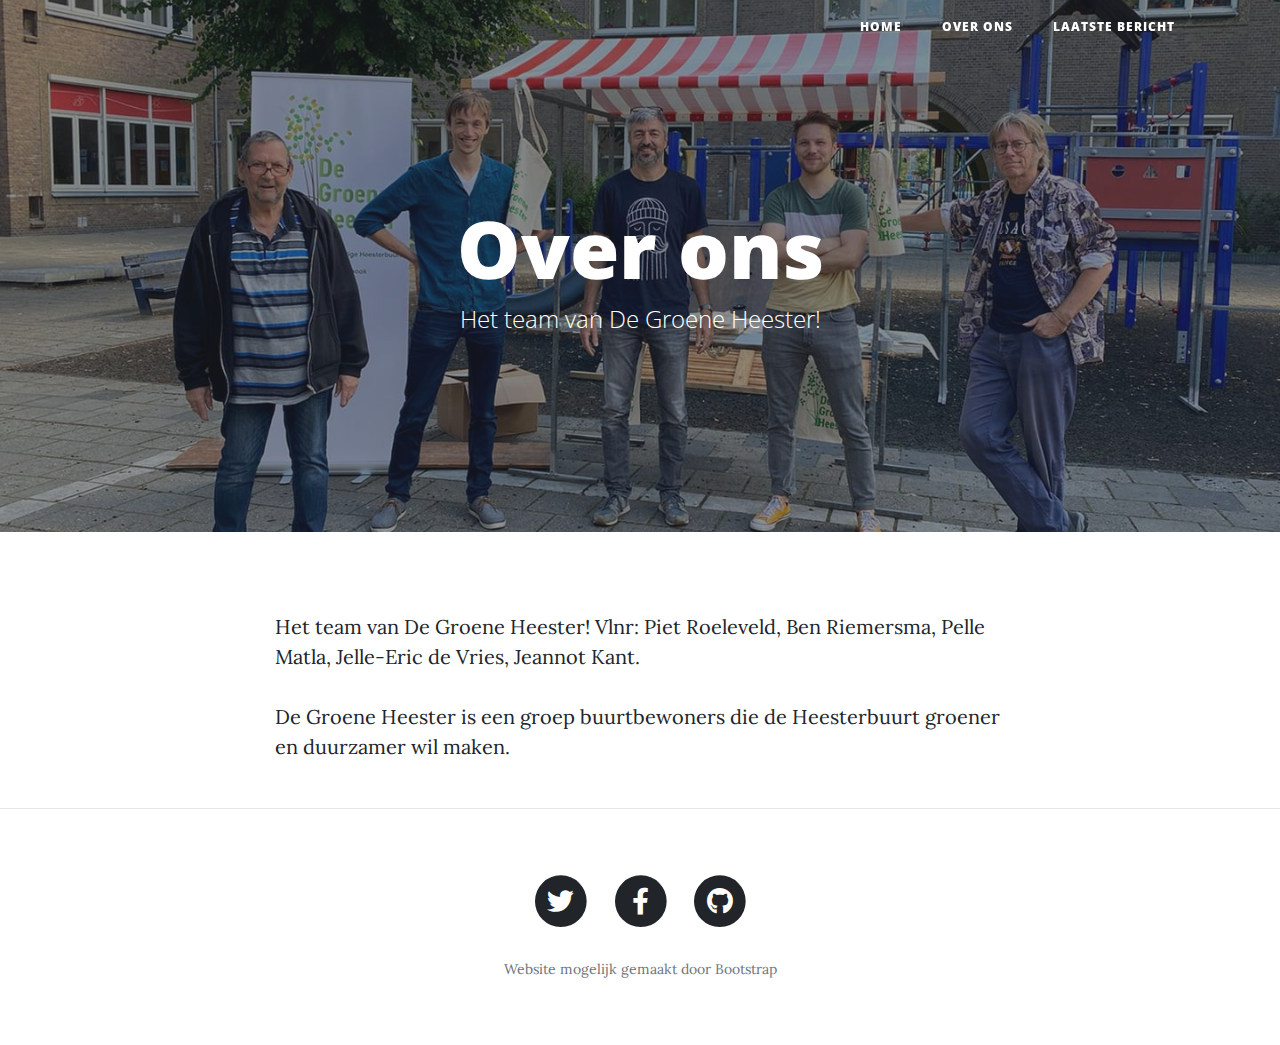
==== startbootstrap-clean-blog-gh-pages/about.html @ 038c3835 "first commit" ====
<!DOCTYPE html>
<html lang="en">

<head>

  <meta charset="utf-8">
  <meta name="viewport" content="width=device-width, initial-scale=1, shrink-to-fit=no">
  <meta name="description" content="">
  <meta name="author" content="">

  <title>Clean Blog - Start Bootstrap Theme</title>

  <!-- Bootstrap core CSS -->
  <link href="vendor/bootstrap/css/bootstrap.min.css" rel="stylesheet">

  <!-- Custom fonts for this template -->
  <link href="vendor/fontawesome-free/css/all.min.css" rel="stylesheet" type="text/css">
  <link href='https://fonts.googleapis.com/css?family=Lora:400,700,400italic,700italic' rel='stylesheet' type='text/css'>
  <link href='https://fonts.googleapis.com/css?family=Open+Sans:300italic,400italic,600italic,700italic,800italic,400,300,600,700,800' rel='stylesheet' type='text/css'>

  <!-- Custom styles for this template -->
  <link href="css/clean-blog.css" rel="stylesheet">

</head>

<body>

  <!-- Navigation -->
  <nav class="navbar navbar-expand-lg navbar-light fixed-top" id="mainNav">
    <div class="container">
      <!-- <a class="navbar-brand" href="index.html">Start Bootstrap</a> -->
      <button class="navbar-toggler navbar-toggler-right" type="button" data-toggle="collapse" data-target="#navbarResponsive" aria-controls="navbarResponsive" aria-expanded="false" aria-label="Toggle navigation">
        Menu
        <i class="fas fa-bars"></i>
      </button>
      <div class="collapse navbar-collapse" id="navbarResponsive">
        <ul class="navbar-nav ml-auto">
          <li class="nav-item">
            <a class="nav-link" href="index.html">Home</a>
          </li>
          <li class="nav-item">
            <a class="nav-link" href="about.html">Over ons</a>
          </li>
          <li class="nav-item">
            <a class="nav-link" href="posts/post.html">Laatste bericht</a>
          </li>
        </ul>
      </div>
    </div>
  </nav>

  <!-- Page Header -->
  <header class="masthead" style="background-image: url('img/aboutheader.jpg')">
    <div class="overlay"></div>
    <div class="container">
      <div class="row">
        <div class="col-lg-8 col-md-10 mx-auto">
          <div class="page-heading">
            <h1>Over ons</h1>
            <span class="subheading">Het team van De Groene Heester!</span>
          </div>
        </div>
      </div>
    </div>
  </header>

  <!-- Main Content -->
  <div class="container">
    <div class="row">
      <div class="col-lg-8 col-md-10 mx-auto">
        <p>Het team van De Groene Heester! Vlnr: Piet Roeleveld, Ben Riemersma, Pelle Matla, Jelle-Eric de Vries, Jeannot Kant.</p>
        <p>De Groene Heester is een groep buurtbewoners die de Heesterbuurt groener en duurzamer wil maken.</p>
      </div>
    </div>
  </div>

  <hr>

  <!-- Footer -->
  <footer>
    <div class="container">
      <div class="row">
        <div class="col-lg-8 col-md-10 mx-auto">
          <ul class="list-inline text-center">
            <li class="list-inline-item">
              <a href="#">
                <span class="fa-stack fa-lg">
                  <i class="fas fa-circle fa-stack-2x"></i>
                  <i class="fab fa-twitter fa-stack-1x fa-inverse"></i>
                </span>
              </a>
            </li>
            <li class="list-inline-item">
              <a href="https://www.facebook.com/degroeneheester/">
                <span class="fa-stack fa-lg">
                  <i class="fas fa-circle fa-stack-2x"></i>
                  <i class="fab fa-facebook-f fa-stack-1x fa-inverse"></i>
                </span>
              </a>
            </li>
            <li class="list-inline-item">
              <a href="#">
                <span class="fa-stack fa-lg">
                  <i class="fas fa-circle fa-stack-2x"></i>
                  <i class="fab fa-github fa-stack-1x fa-inverse"></i>
                </span>
              </a>
            </li>
          </ul>
          <p class="copyright text-muted">Website mogelijk gemaakt door Bootstrap</p>
        </div>
      </div>
    </div>
  </footer>

  <!-- Bootstrap core JavaScript -->
  <script src="vendor/jquery/jquery.min.js"></script>
  <script src="vendor/bootstrap/js/bootstrap.bundle.min.js"></script>

  <!-- Custom scripts for this template -->
  <script src="js/clean-blog.min.js"></script>

</body>

</html>
---- startbootstrap-clean-blog-gh-pages/css/clean-blog.css ----
/*!
 * Start Bootstrap - Clean Blog v5.0.10 (https://startbootstrap.com/theme/clean-blog)
 * Copyright 2013-2020 Start Bootstrap
 * Licensed under MIT (https://github.com/StartBootstrap/startbootstrap-clean-blog/blob/master/LICENSE)
 */

body {
  font-size: 20px;
  color: #212529;
  font-family: 'Lora', 'Times New Roman', serif;
}

p {
  line-height: 1.5;
  margin: 30px 0;
}

p a {
  text-decoration: underline;
}

h1,
h2,
h3,
h4,
h5,
h6 {
  font-weight: 800;
  font-family: 'Open Sans', 'Helvetica Neue', Helvetica, Arial, sans-serif;
}

a {
  color: #212529;
  transition: all 0.2s;
}

a:focus, a:hover {
  color: #147b00;
}

blockquote {
  font-style: italic;
  color: #868e96;
}

.section-heading {
  font-size: 36px;
  font-weight: 700;
  margin-top: 60px;
}

.caption {
  font-size: 14px;
  font-style: italic;
  display: block;
  margin: 0;
  padding: 10px;
  text-align: center;
  border-bottom-right-radius: 5px;
  border-bottom-left-radius: 5px;
}

::-moz-selection {
  color: #fff;
  background: #0085A1;
  text-shadow: none;
}

::selection {
  color: #fff;
  background: #0085A1;
  text-shadow: none;
}

img::-moz-selection {
  color: #fff;
  background: transparent;
}

img::selection {
  color: #fff;
  background: transparent;
}

img::-moz-selection {
  color: #fff;
  background: transparent;
}

#mainNav {
  position: absolute;
  border-bottom: 1px solid #e9ecef;
  background-color: white;
  font-family: 'Open Sans', 'Helvetica Neue', Helvetica, Arial, sans-serif;
}

#mainNav .navbar-brand {
  font-weight: 800;
  color: #343a40;
}

#mainNav .navbar-toggler {
  font-size: 12px;
  font-weight: 800;
  padding: 13px;
  text-transform: uppercase;
  color: #343a40;
}

#mainNav .navbar-nav > li.nav-item > a {
  font-size: 12px;
  font-weight: 800;
  letter-spacing: 1px;
  text-transform: uppercase;
}

@media only screen and (min-width: 992px) {
  #mainNav {
    border-bottom: 1px solid transparent;
    background: transparent;
  }
  #mainNav .navbar-brand {
    padding: 10px 20px;
    color: #fff;
  }
  #mainNav .navbar-brand:focus, #mainNav .navbar-brand:hover {
    color: rgba(255, 255, 255, 0.8);
  }
  #mainNav .navbar-nav > li.nav-item > a {
    padding: 10px 20px;
    color: #fff;
  }
  #mainNav .navbar-nav > li.nav-item > a:focus, #mainNav .navbar-nav > li.nav-item > a:hover {
    color: rgba(255, 255, 255, 0.8);
  }
}

@media only screen and (min-width: 992px) {
  #mainNav {
    transition: background-color 0.2s;
    /* Force Hardware Acceleration in WebKit */
    transform: translate3d(0, 0, 0);
    -webkit-backface-visibility: hidden;
    backface-visibility: hidden;
  }
  #mainNav.is-fixed {
    /* when the user scrolls down, we hide the header right above the viewport */
    position: fixed;
    top: -67px;
    transition: transform 0.2s;
    border-bottom: 1px solid white;
    background-color: rgba(255, 255, 255, 0.9);
  }
  #mainNav.is-fixed .navbar-brand {
    color: #212529;
  }
  #mainNav.is-fixed .navbar-brand:focus, #mainNav.is-fixed .navbar-brand:hover {
    color: #147b00;
  }
  #mainNav.is-fixed .navbar-nav > li.nav-item > a {
    color: #212529;
  }
  #mainNav.is-fixed .navbar-nav > li.nav-item > a:focus, #mainNav.is-fixed .navbar-nav > li.nav-item > a:hover {
    color: #147b00;
  }
  #mainNav.is-visible {
    /* if the user changes the scrolling direction, we show the header */
    transform: translate3d(0, 100%, 0);
  }
}

header.masthead {
  margin-bottom: 50px;
  background: no-repeat center center;
  background-color: #868e96;
  background-attachment: scroll;
  position: relative;
  background-size: cover;
}

header.masthead .overlay {
  position: absolute;
  top: 0;
  left: 0;
  height: 100%;
  width: 100%;
  background-color: #212529;
  opacity: 0.5;
}

header.masthead .page-heading,
header.masthead .post-heading,
header.masthead .site-heading {
  padding: 200px 0 150px;
  color: white;
}

@media only screen and (min-width: 768px) {
  header.masthead .page-heading,
  header.masthead .post-heading,
  header.masthead .site-heading {
    padding: 200px 0;
  }
}

header.masthead .page-heading,
header.masthead .site-heading {
  text-align: center;
}

header.masthead .page-heading h1,
header.masthead .site-heading h1 {
  font-size: 50px;
  margin-top: 0;
}

header.masthead .page-heading .subheading,
header.masthead .site-heading .subheading {
  font-size: 24px;
  font-weight: 300;
  line-height: 1.1;
  display: block;
  margin: 10px 0 0;
  font-family: 'Open Sans', 'Helvetica Neue', Helvetica, Arial, sans-serif;
}

@media only screen and (min-width: 768px) {
  header.masthead .page-heading h1,
  header.masthead .site-heading h1 {
    font-size: 80px;
  }
}

header.masthead .post-heading h1 {
  font-size: 35px;
}

header.masthead .post-heading .meta,
header.masthead .post-heading .subheading {
  line-height: 1.1;
  display: block;
}

header.masthead .post-heading .subheading {
  font-size: 24px;
  font-weight: 600;
  margin: 10px 0 30px;
  font-family: 'Open Sans', 'Helvetica Neue', Helvetica, Arial, sans-serif;
}

header.masthead .post-heading .meta {
  font-size: 20px;
  font-weight: 300;
  font-style: italic;
  font-family: 'Lora', 'Times New Roman', serif;
}

header.masthead .post-heading .meta a {
  color: #fff;
}

@media only screen and (min-width: 768px) {
  header.masthead .post-heading h1 {
    font-size: 55px;
  }
  header.masthead .post-heading .subheading {
    font-size: 30px;
  }
}

.post-preview > a {
  color: #212529;
}

.post-preview > a:focus, .post-preview > a:hover {
  text-decoration: none;
  color: #147b00;
}

.post-preview > a > .post-title {
  font-size: 30px;
  margin-top: 30px;
  margin-bottom: 10px;
}

.post-preview > a > .post-subtitle {
  font-weight: 300;
  margin: 0 0 10px;
}

.post-preview > .post-meta {
  font-size: 18px;
  font-style: italic;
  margin-top: 0;
  color: #868e96;
}

.post-preview > .post-meta > a {
  text-decoration: none;
  color: #212529;
}

.post-preview > .post-meta > a:focus, .post-preview > .post-meta > a:hover {
  text-decoration: underline;
  color: #147b00;
}

@media only screen and (min-width: 768px) {
  .post-preview > a > .post-title {
    font-size: 36px;
  }
}

.floating-label-form-group {
  font-size: 14px;
  position: relative;
  margin-bottom: 0;
  padding-bottom: 0.5em;
  border-bottom: 1px solid #dee2e6;
}

.floating-label-form-group input,
.floating-label-form-group textarea {
  font-size: 1.5em;
  position: relative;
  z-index: 1;
  padding: 0;
  resize: none;
  border: none;
  border-radius: 0;
  background: none;
  box-shadow: none !important;
  font-family: 'Lora', 'Times New Roman', serif;
}

.floating-label-form-group input::-webkit-input-placeholder,
.floating-label-form-group textarea::-webkit-input-placeholder {
  color: #868e96;
  font-family: 'Lora', 'Times New Roman', serif;
}

.floating-label-form-group label {
  font-size: 0.85em;
  line-height: 1.764705882em;
  position: relative;
  z-index: 0;
  top: 2em;
  display: block;
  margin: 0;
  transition: top 0.3s ease, opacity 0.3s ease;
  opacity: 0;
}

.floating-label-form-group .help-block {
  margin: 15px 0;
}

.floating-label-form-group-with-value label {
  top: 0;
  opacity: 1;
}

.floating-label-form-group-with-focus label {
  color: #0085A1;
}

form .form-group:first-child .floating-label-form-group {
  border-top: 1px solid #dee2e6;
}

footer {
  padding: 50px 0 65px;
}

footer .list-inline {
  margin: 0;
  padding: 0;
}

footer .copyright {
  font-size: 14px;
  margin-bottom: 0;
  text-align: center;
}

.btn {
  font-size: 14px;
  font-weight: 800;
  padding: 15px 25px;
  letter-spacing: 1px;
  text-transform: uppercase;
  border-radius: 0;
  font-family: 'Open Sans', 'Helvetica Neue', Helvetica, Arial, sans-serif;
}

.btn-primary {
  background-color: #147b00;
  border-color: #147b00;
}

.btn-primary:hover, .btn-primary:focus, .btn-primary:active {
  color: #fff;
  background-color: #147b00 !important;
  border-color: #147b00 !important;
}

.btn-lg {
  font-size: 16px;
  padding: 25px 35px;
}
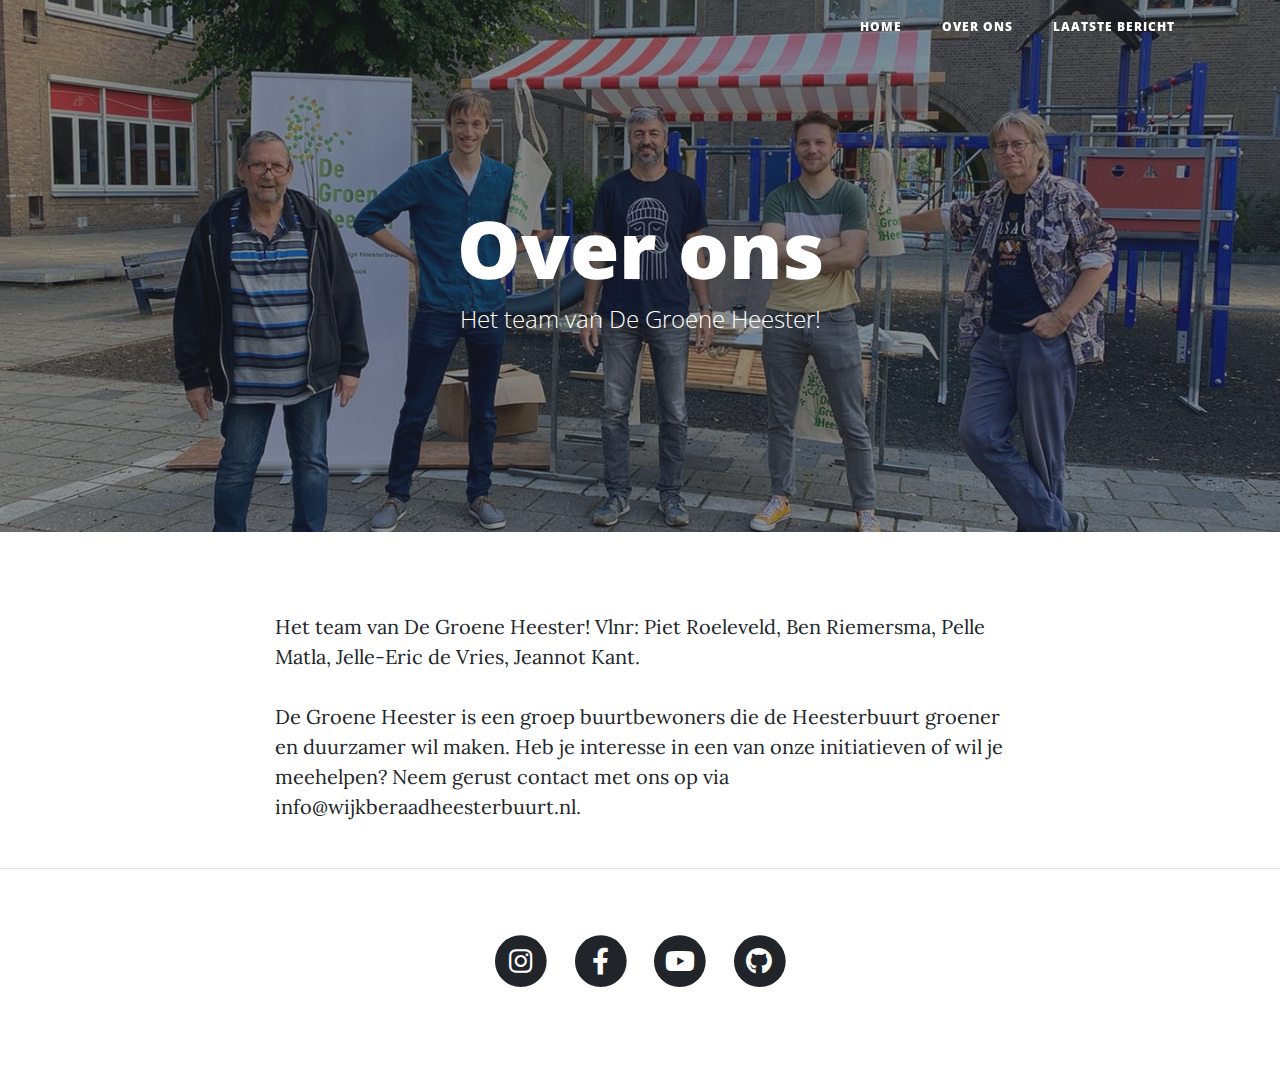
==== commit 20c59b4b: "added posts" ====
--- a/startbootstrap-clean-blog-gh-pages/about.html
+++ b/startbootstrap-clean-blog-gh-pages/about.html
@@ -8,7 +8,7 @@
   <meta name="description" content="">
   <meta name="author" content="">
 
-  <title>Clean Blog - Start Bootstrap Theme</title>
+  <title>De Groene Heester</title>
 
   <!-- Bootstrap core CSS -->
   <link href="vendor/bootstrap/css/bootstrap.min.css" rel="stylesheet">
@@ -69,49 +69,58 @@
     <div class="row">
       <div class="col-lg-8 col-md-10 mx-auto">
         <p>Het team van De Groene Heester! Vlnr: Piet Roeleveld, Ben Riemersma, Pelle Matla, Jelle-Eric de Vries, Jeannot Kant.</p>
-        <p>De Groene Heester is een groep buurtbewoners die de Heesterbuurt groener en duurzamer wil maken.</p>
+        <p>De Groene Heester is een groep buurtbewoners die de Heesterbuurt groener en duurzamer wil maken. Heb je interesse in een van onze initiatieven of wil je meehelpen? Neem gerust contact met ons op via info@wijkberaadheesterbuurt.nl.</p>
       </div>
     </div>
   </div>
 
   <hr>
 
-  <!-- Footer -->
-  <footer>
-    <div class="container">
-      <div class="row">
-        <div class="col-lg-8 col-md-10 mx-auto">
-          <ul class="list-inline text-center">
-            <li class="list-inline-item">
-              <a href="#">
-                <span class="fa-stack fa-lg">
-                  <i class="fas fa-circle fa-stack-2x"></i>
-                  <i class="fab fa-twitter fa-stack-1x fa-inverse"></i>
-                </span>
-              </a>
-            </li>
-            <li class="list-inline-item">
-              <a href="https://www.facebook.com/degroeneheester/">
-                <span class="fa-stack fa-lg">
-                  <i class="fas fa-circle fa-stack-2x"></i>
-                  <i class="fab fa-facebook-f fa-stack-1x fa-inverse"></i>
-                </span>
-              </a>
-            </li>
-            <li class="list-inline-item">
-              <a href="#">
-                <span class="fa-stack fa-lg">
-                  <i class="fas fa-circle fa-stack-2x"></i>
-                  <i class="fab fa-github fa-stack-1x fa-inverse"></i>
-                </span>
-              </a>
-            </li>
-          </ul>
-          <p class="copyright text-muted">Website mogelijk gemaakt door Bootstrap</p>
-        </div>
+ <!-- Footer -->
+ <footer>
+  <div class="container">
+    <div class="row">
+      <div class="col-lg-8 col-md-10 mx-auto">
+        <ul class="list-inline text-center">
+          <li class="list-inline-item">
+            <a href="https://www.instagram.com/degroeneheester">
+              <span class="fa-stack fa-lg">
+                <i class="fas fa-circle fa-stack-2x"></i>
+                <i class="fab fa-instagram fa-stack-1x fa-inverse"></i>
+              </span>
+            </a>
+          </li>
+          <li class="list-inline-item">
+            <a href="https://www.facebook.com/degroeneheester/">
+              <span class="fa-stack fa-lg">
+                <i class="fas fa-circle fa-stack-2x"></i>
+                <i class="fab fa-facebook-f fa-stack-1x fa-inverse"></i>
+              </span>
+            </a>
+          </li>
+          
+          <li class="list-inline-item">
+            <a href="https://www.youtube.com/channel/UCIkOHMuz1FCCaoKkeyWX4IQ/featured">
+              <span class="fa-stack fa-lg">
+                <i class="fas fa-circle fa-stack-2x"></i>
+                <i class="fab fa-youtube fa-stack-1x fa-inverse"></i>
+              </span>
+            </a>
+          </li>
+          <li class="list-inline-item">
+            <a href="https://github.com/rudiruud/GroeneHeester">
+              <span class="fa-stack fa-lg">
+                <i class="fas fa-circle fa-stack-2x"></i>
+                <i class="fab fa-github fa-stack-1x fa-inverse"></i>
+              </span>
+            </a>
+          </li>
+        </ul>
+        <p class="copyright text-muted"></p>
       </div>
     </div>
-  </footer>
+  </div>
+</footer>
 
   <!-- Bootstrap core JavaScript -->
   <script src="vendor/jquery/jquery.min.js"></script>
